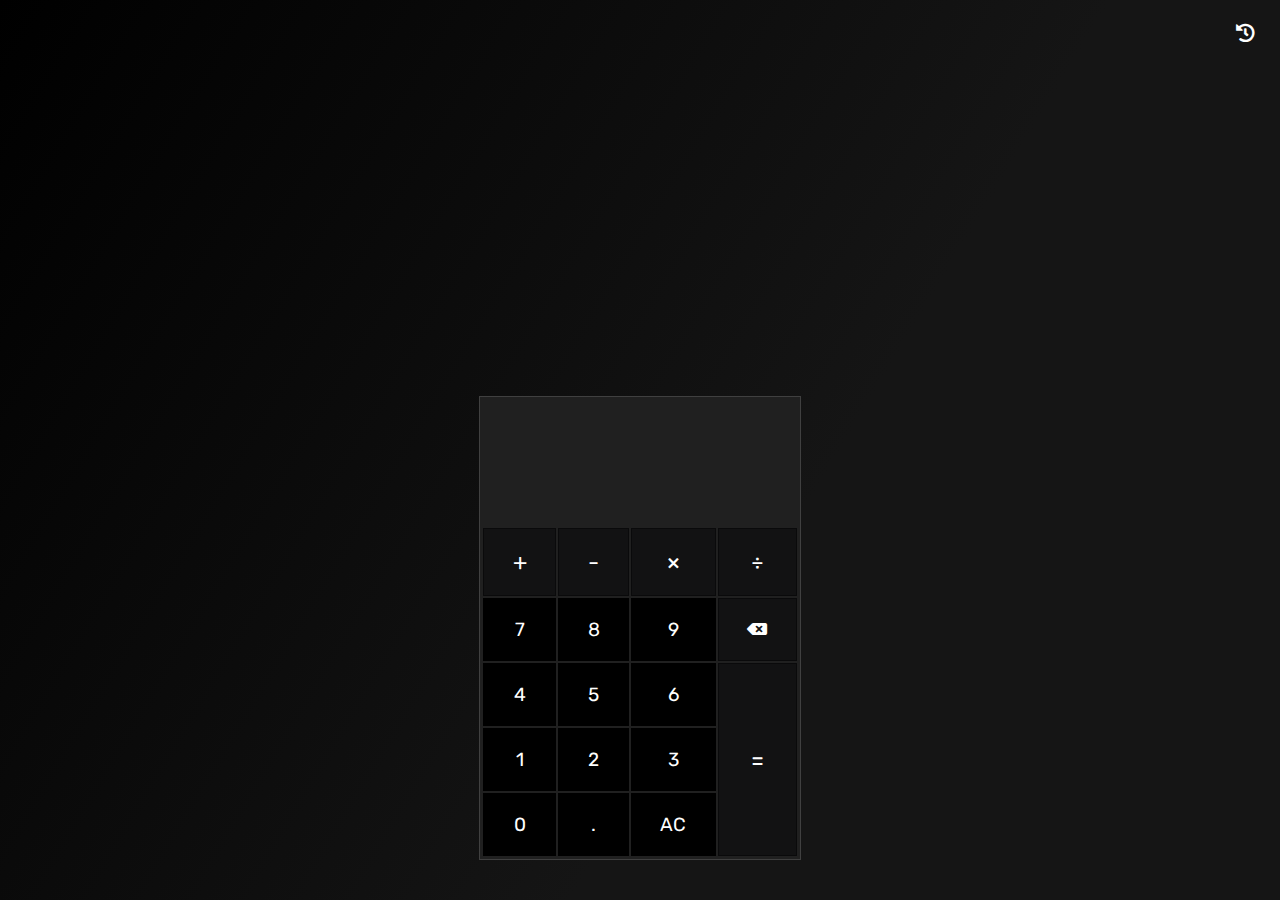
==== index.html @ 5322ac18 "Add files via upload" ====
<!DOCTYPE html>
<html lang="en" class="sl-theme-dark">
<head>
    <meta charset="UTF-8">
    <meta http-equiv="X-UA-Compatible" content="IE=edge">
    <meta name="viewport" content="width=device-width, initial-scale=1.0">
    <title>Calculator</title>
    <link rel="stylesheet" href="style.css">
    <link rel="preconnect" href="https://fonts.googleapis.com">
    <!-- <link rel="stylesheet" href="fontawesome-free-5.15.4-web/css/all.min.css"> -->
    <link rel="stylesheet" href="https://cdnjs.cloudflare.com/ajax/libs/font-awesome/5.15.4/css/all.min.css">
    <link rel="preconnect" href="https://fonts.gstatic.com" crossorigin>
    <link href="https://fonts.googleapis.com/css2?family=Ubuntu:ital,wght@0,300;0,400;0,500;0,700;1,300;1,400;1,500&display=swap" rel="stylesheet">
    <link rel="preconnect" href="https://fonts.googleapis.com">
    <link rel="preconnect" href="https://fonts.gstatic.com" crossorigin>
    <link href="https://fonts.googleapis.com/css2?family=Rubik:ital,wght@0,300;0,400;0,500;0,600;0,700;0,800;0,900;1,300;1,400;1,500;1,600;1,700;1,800;1,900&display=swap" rel="stylesheet">  
    <!-- <link rel="stylesheet" href="https://cdn.jsdelivr.net/npm/@shoelace-style/shoelace@2.0.0-beta.72/dist/themes/dark.css" /> -->
    <!-- <link rel="stylesheet" href="https://cdn.jsdelivr.net/npm/@shoelace-style/shoelace@2.0.0-beta.72/dist/themes/light.css" /> -->
</head>
<body>
    
    <div class="calculator"> 
        <div class="outPut">
            <p data-previus></p>
            <p data-current></p>
        </div>
        <div class="buttons">
            <button class="btn js-k" value="+" data-operation>+</button>
            <button class="btn js-k" value="-" data-operation>-</button>
            <button class="btn js-k" value="*" data-operation>&times</button>
            <button class="btn js-k" value="/" data-operation>&divide</button>
            <button class="btn zero" data-number>0</button>
            <button class="btn one" data-number>1</button>
            <button class="btn two" data-number>2</button>
            <button class="btn three" data-number>3</button>
            <button class="btn four" data-number>4</button>
            <button class="btn five" data-number>5</button>
            <button class="btn six" data-number>6</button>
            <button class="btn seven" data-number>7</button>
            <button class="btn eight" data-number>8</button>
            <button class="btn nine" data-number>9</button>
            <button class="btn decimale" data-number>.</button>
            <button class="btn delete js-k" data-delete><i class="fas fa-backspace"></i></button>
            <button class="btn clearAll" data-clearAll>AC</button>
            <button class="btn equals js-k" data-equals>=</button>
        </div>
    </div>

    <div class="toggle">
        <button class="historyBtn">
            <!-- <sl-icon name="clock-history"></sl-icon> -->
            <i class="fa fa-history" aria-hidden="true"></i>
        </button>
    </div>

    <div class="overlay">
        <div class="historyContainer">
            <div class="text">
                <div>
                    <h3>History</h2>
                </div>
                <div class="boxContainer">
                    <!-- history Boxes container -->
                </div>
            </div>
        </div>
    </div>

</body>
<!-- <script type="module" src="https://cdn.jsdelivr.net/npm/@shoelace-style/shoelace@2.0.0-beta.72/dist/shoelace.js"></script> -->
<script src="app.js"></script>
</html>
---- style.css ----
*,*::after,*::before {
    padding: 0;
    margin: 0;
    box-sizing: border-box;
}

body {
    display: flex;
    align-items: end;
    justify-content: center;
    height: 100vh;
    background: linear-gradient(121deg,rgb(0, 0, 0),#151515 61%);
    margin: 0;
    padding: 0;
    padding-bottom: 0px;
    font-family: 'Ubuntu', sans-serif;
    padding-bottom: 2.5rem;
    overflow: hidden;
}

.calculator {
    width: 20.1rem;
    background-color: #202020;
    padding: 3px 3px;
    border: 1px solid #484848d1;
    transition: all .3s;
}

.outPut {
    width: 100%;
    min-height: 8rem;
    color: white;
    display: flex;
    flex-direction: column;
    justify-content: space-evenly;
    align-items: flex-end;
    padding: 0 20px 0px 0;
    position: relative;
    word-wrap: break-word;
    word-break: break-all;
    text-align: right;
}

/* [data-current],[data-previus] {
    position: absolute;
} */
[data-previus] {
    font-size: 21px;
    color: rgba(255, 255, 255, 0.651);
    padding-top: 10px;
}
[data-current] {
    font-size: 43px;
    padding-bottom:10px;
}

.buttons {
    display: grid;
    gap: 2px;
    grid-template-columns: repeat(4, auto);
    grid-template-areas:
    ". . . ."
    "seven eight nine delete"
    "four five six equals"
    "one two three equals" 
    "O decimale clearAll equals"
    ;
}

.zero {grid-area: O;}
.one {grid-area: one;}
.two {grid-area: two;}
.three {grid-area: three;}
.equals {grid-area: equals;}
.decimale {grid-area: decimale;}
.four {grid-area: four;}
.five {grid-area: five;}
.six {grid-area: six;}
.seven {grid-area: seven;}
.eight {grid-area: eight;}
.nine {grid-area: nine;}
.clearAll {grid-area: clearAll;}
.delete {grid-area: delete;}

.btn {
    border-radius: 0 ;
    background-color: black;
    color: white;
    padding: 19px 0;
    border: 0;
    font-size: 19px;
    font-family: 'Rubik', sans-serif;
    border: 1px solid black;
    transition: all .15s;
}
.btn:hover {
    background-color: #373737;
    border-color: #5b5b5b;
}
.btn:active {
    background-color: #474747;
    box-shadow:  0 0 3px rgba(128, 128, 128, 0.507);
    border-color: #474747;
}
.btn:focus-visible {
    outline: 2px solid rgb(60, 106, 193);
}

.js-k {
    font-size: 23px;
    background-color: rgba(0, 1, 2, 0.44);
    border: 1px solid rgba(0, 1, 2, 0.44);
}

.delete {
    font-size: 16px;
}

.overlay {
    display: none;
    position: absolute;
    top: 0;
    left: 0;
    right: 0;
    bottom: 0;
    background-color: #fbfbfb00;
    z-index: 1;
}

.historyContainer {
    position: absolute;
    left: 0;
    right: 0;
    bottom: 0;
    height: 0%;
    /* background: rgba(0, 0, 0, 0.829); */
    background: rgba(0, 0, 0, 0.88);
    transition: all .3s ease-in-out;
    overflow-y: auto;
    z-index: 2;
    color: white;
    font-family: 'Rubik', sans-serif;
    padding: 22px 18px;
    opacity: 0;
    border-top: 1px solid rgb(66, 66, 66);
}

.historyContainer p {
    margin-bottom: 16px;
    letter-spacing: .5px;
    font-size: 17px;
}

.toggle {
    position: absolute;
    top: 15px;
    right: 15px;
}

.historyBtn {
    color: white;
    background-color: #0000;
    padding: 7px 9px;
    font-size: 19px;
    border: 0;
    border: 1px solid rgba(128, 128, 128, 0);
    transition: border .3s, background .5s;
}

.historyBtn:hover {
    border: 1px solid rgb(88, 88, 88);
    background-color: rgba(32, 32, 32, 0.87);
}

.historyBtn:active {
    border: 1px solid rgb(88, 88, 88);
    background-color: rgba(75, 75, 75, 0.87);
}

.text {
    margin-top: 2rem;
    margin-left: 14px;
}

.single-box {
    width: 100%;
    /* background-color: ;
    background-color: ; */
    padding: 17px 25px;
    text-align: end;
    display: flex;
    flex-direction: column;
    position: relative;
    transition: all .3s;
    word-wrap: break-word;
    word-break: break-all;
}

.single-box:active {
    background-color: #2b2b2b;
}

.single-box p:last-child {
    font-size: 25px;
    margin-bottom: 0;
}

.single-box span {
    width: fit-content;
    color: rgba(255, 255, 255, 0.58);
    font-size: 14px;
    /* position: absolute;
    bottom: 7px;
    left: 9px; */
    letter-spacing: .5px;
}

.single-box:not(:last-child) {
    margin-bottom: 1rem;
}

.historyContainer.active {
    height: 61%;
    opacity: 1;
}

h3 {
    margin-bottom: 1.5rem;
    color: #ddd;
    font-weight: 400;
    letter-spacing: .5px;
    margin-top: -2rem;
}

.blue {background-color: #1b2f55d1;}
.orange {background-color: #392714d1;}
.pink {background-color: #461d40d1;}
.red {background-color: #5b2323d1;}
.skyBlue {background-color: #274553d1;}
.orangeLight {background-color: #534a27d1;}
.green {background-color: #304f2ad1;}
.gray {background-color: #59595982;}
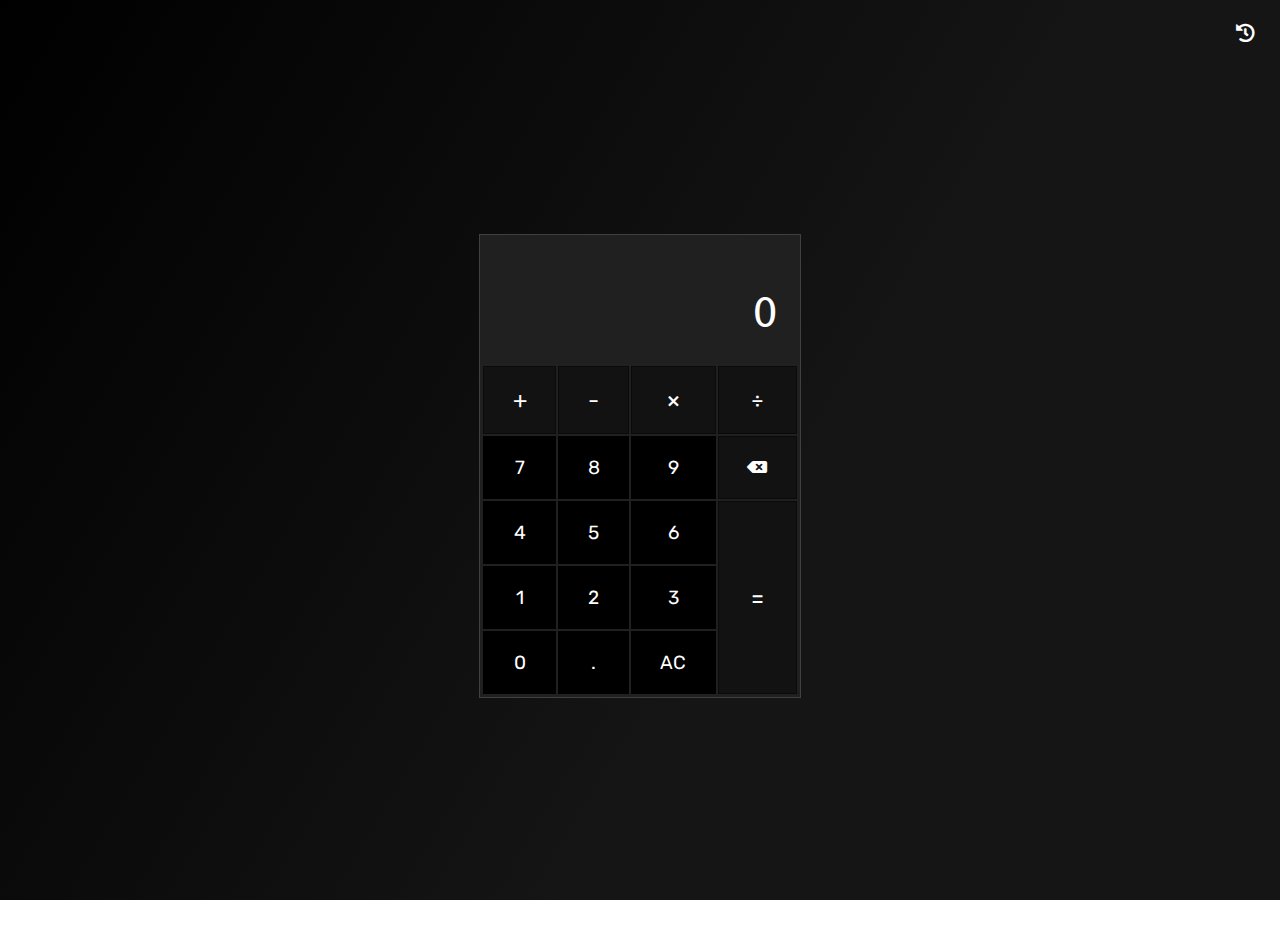
==== commit c8d46a2a: "Add files via upload" ====
--- a/index.html
+++ b/index.html
@@ -7,6 +7,7 @@
     <title>Calculator</title>
     <link rel="stylesheet" href="style.css">
     <link rel="preconnect" href="https://fonts.googleapis.com">
+    <link rel="stylesheet" href="https://cdnjs.cloudflare.com/ajax/libs/font-awesome/4.7.0/css/font-awesome.min.css">
     <!-- <link rel="stylesheet" href="fontawesome-free-5.15.4-web/css/all.min.css"> -->
     <link rel="stylesheet" href="https://cdnjs.cloudflare.com/ajax/libs/font-awesome/5.15.4/css/all.min.css">
     <link rel="preconnect" href="https://fonts.gstatic.com" crossorigin>
@@ -18,54 +19,59 @@
     <!-- <link rel="stylesheet" href="https://cdn.jsdelivr.net/npm/@shoelace-style/shoelace@2.0.0-beta.72/dist/themes/light.css" /> -->
 </head>
 <body>
-    
-    <div class="calculator"> 
-        <div class="outPut">
-            <p data-previus></p>
-            <p data-current></p>
-        </div>
-        <div class="buttons">
-            <button class="btn js-k" value="+" data-operation>+</button>
-            <button class="btn js-k" value="-" data-operation>-</button>
-            <button class="btn js-k" value="*" data-operation>&times</button>
-            <button class="btn js-k" value="/" data-operation>&divide</button>
-            <button class="btn zero" data-number>0</button>
-            <button class="btn one" data-number>1</button>
-            <button class="btn two" data-number>2</button>
-            <button class="btn three" data-number>3</button>
-            <button class="btn four" data-number>4</button>
-            <button class="btn five" data-number>5</button>
-            <button class="btn six" data-number>6</button>
-            <button class="btn seven" data-number>7</button>
-            <button class="btn eight" data-number>8</button>
-            <button class="btn nine" data-number>9</button>
-            <button class="btn decimale" data-number>.</button>
-            <button class="btn delete js-k" data-delete><i class="fas fa-backspace"></i></button>
-            <button class="btn clearAll" data-clearAll>AC</button>
-            <button class="btn equals js-k" data-equals>=</button>
-        </div>
-    </div>
-
-    <div class="toggle">
-        <button class="historyBtn">
-            <!-- <sl-icon name="clock-history"></sl-icon> -->
-            <i class="fa fa-history" aria-hidden="true"></i>
-        </button>
-    </div>
-
-    <div class="overlay">
-        <div class="historyContainer">
-            <div class="text">
-                <div>
-                    <h3>History</h2>
-                </div>
-                <div class="boxContainer">
-                    <!-- history Boxes container -->
-                </div>
+    <section class="C">
+        <div class="calculator"> 
+            <div class="outPut">
+                <p data-previus></p>
+                <p data-current>0</p>
+            </div>
+            <div class="buttons">
+                <button class="btn js-k" value="+" data-operation>+</button>
+                <button class="btn js-k" value="-" data-operation>-</button>
+                <button class="btn js-k" value="*" data-operation>&times</button>
+                <button class="btn js-k" value="/" data-operation>&divide</button>
+                <button class="btn zero" data-number>0</button>
+                <button class="btn one" data-number>1</button>
+                <button class="btn two" data-number>2</button>
+                <button class="btn three" data-number>3</button>
+                <button class="btn four" data-number>4</button>
+                <button class="btn five" data-number>5</button>
+                <button class="btn six" data-number>6</button>
+                <button class="btn seven" data-number>7</button>
+                <button class="btn eight" data-number>8</button>
+                <button class="btn nine" data-number>9</button>
+                <button class="btn decimale" data-number>.</button>
+                <button class="btn delete js-k" data-delete><i class="fas fa-backspace"></i></button>
+                <button class="btn clearAll" data-clearAll>AC</button>
+                <button class="btn equals js-k" data-equals>=</button>
             </div>
         </div>
-    </div>
-
+        <div class="toggle">
+            <button class="historyBtn">
+                <!-- <sl-icon name="clock-history"></sl-icon> -->
+                <i class="fa fa-history" aria-hidden="true"></i>
+            </button>
+        </div>
+        <!-- <div class="overlay"> -->
+            <div class="historyContainer">
+                <div class="text">
+                    <div class="title">
+                        <h3>History</h2>
+                    </div>
+                    <div class="boxContainer">
+                        <!-- history Boxes container -->
+                    </div>
+                    <div class="trashContainer">
+                        <div class="trashbin">
+                            <span class="spann">
+                                <i class="fa fa-trash" aria-hidden="true"></i>
+                            </span>
+                        </div>
+                    </div>
+                </div>
+            <!-- </div> -->
+        </div>
+    </section>
 </body>
 <!-- <script type="module" src="https://cdn.jsdelivr.net/npm/@shoelace-style/shoelace@2.0.0-beta.72/dist/shoelace.js"></script> -->
 <script src="app.js"></script>
--- a/style.css
+++ b/style.css
@@ -5,17 +5,25 @@
 }
 
 body {
-    display: flex;
-    align-items: end;
-    justify-content: center;
-    height: 100vh;
-    background: linear-gradient(121deg,rgb(0, 0, 0),#151515 61%);
     margin: 0;
     padding: 0;
     padding-bottom: 0px;
     font-family: 'Ubuntu', sans-serif;
-    padding-bottom: 2.5rem;
+    /* padding-bottom: 2.5rem; */
     overflow: hidden;
+}
+
+.C {
+    display: flex;
+    background: linear-gradient(121deg,rgb(0, 0, 0),#151515 61%);
+    align-items: center;
+    justify-content: center;
+    height: 100vh;
+    position: absolute;
+    top: 0;
+    left: 0;
+    right: 0;
+    bottom: 0;
 }
 
 .calculator {
@@ -24,6 +32,7 @@
     padding: 3px 3px;
     border: 1px solid #484848d1;
     transition: all .3s;
+    margin-bottom: -2rem;
 }
 
 .outPut {
@@ -44,11 +53,13 @@
 /* [data-current],[data-previus] {
     position: absolute;
 } */
+
 [data-previus] {
     font-size: 21px;
     color: rgba(255, 255, 255, 0.651);
     padding-top: 10px;
 }
+
 [data-current] {
     font-size: 43px;
     padding-bottom:10px;
@@ -93,15 +104,18 @@
     border: 1px solid black;
     transition: all .15s;
 }
+
 .btn:hover {
     background-color: #373737;
     border-color: #5b5b5b;
 }
+
 .btn:active {
     background-color: #474747;
     box-shadow:  0 0 3px rgba(128, 128, 128, 0.507);
     border-color: #474747;
 }
+
 .btn:focus-visible {
     outline: 2px solid rgb(60, 106, 193);
 }
@@ -136,13 +150,15 @@
     /* background: rgba(0, 0, 0, 0.829); */
     background: rgba(0, 0, 0, 0.88);
     transition: all .3s ease-in-out;
-    overflow-y: auto;
     z-index: 2;
     color: white;
     font-family: 'Rubik', sans-serif;
-    padding: 22px 18px;
     opacity: 0;
     border-top: 1px solid rgb(66, 66, 66);
+}
+.historyContainer.active {
+    height: 75%;
+    opacity: 1;
 }
 
 .historyContainer p {
@@ -178,14 +194,15 @@
 }
 
 .text {
-    margin-top: 2rem;
-    margin-left: 14px;
+    width: 100%;
+    height: 100%;
+    display: flex;
+    flex-direction: column;
 }
 
 .single-box {
     width: 100%;
-    /* background-color: ;
-    background-color: ; */
+    background-color: rgba(68, 52, 4, 0.89);
     padding: 17px 25px;
     text-align: end;
     display: flex;
@@ -205,31 +222,24 @@
     margin-bottom: 0;
 }
 
-.single-box span {
+.single-box span:first-of-type {
     width: fit-content;
     color: rgba(255, 255, 255, 0.58);
     font-size: 14px;
-    /* position: absolute;
-    bottom: 7px;
-    left: 9px; */
     letter-spacing: .5px;
 }
 
 .single-box:not(:last-child) {
     margin-bottom: 1rem;
 }
-
-.historyContainer.active {
-    height: 61%;
-    opacity: 1;
+.single-box:last-of-type {
+    margin-bottom: .5rem;
 }
 
 h3 {
-    margin-bottom: 1.5rem;
     color: #ddd;
     font-weight: 400;
     letter-spacing: .5px;
-    margin-top: -2rem;
 }
 
 .blue {background-color: #1b2f55d1;}
@@ -239,4 +249,46 @@
 .skyBlue {background-color: #274553d1;}
 .orangeLight {background-color: #534a27d1;}
 .green {background-color: #304f2ad1;}
-.gray {background-color: #59595982;}+.gray {background-color: #59595982;}
+
+.boxContainer {
+    height: 72%;
+    overflow-y: auto;
+    padding: 7px 3px;
+}
+
+.title {
+    height: 15%;
+    display: flex;
+    align-items: center;
+    padding: 0 20px;
+}
+
+.trashContainer {
+    height: 13%;
+    background-color: black;
+    display: flex;
+    align-items: center;
+    justify-content: end;
+}
+
+.trashbin {
+    color: rgb(180, 180, 180);
+    z-index: 10;
+}
+
+.trashbin > span {
+    font-size: 23px;
+    padding: 10px 15px;
+    cursor: pointer;
+    margin-right: 3.5px;
+}
+
+.trashbin > span:hover {
+    color: rgb(177, 177, 177);
+    background-color: #202020ec;
+}
+
+.trashbin > span:active {
+    background-color: #3b3b3bec;
+}